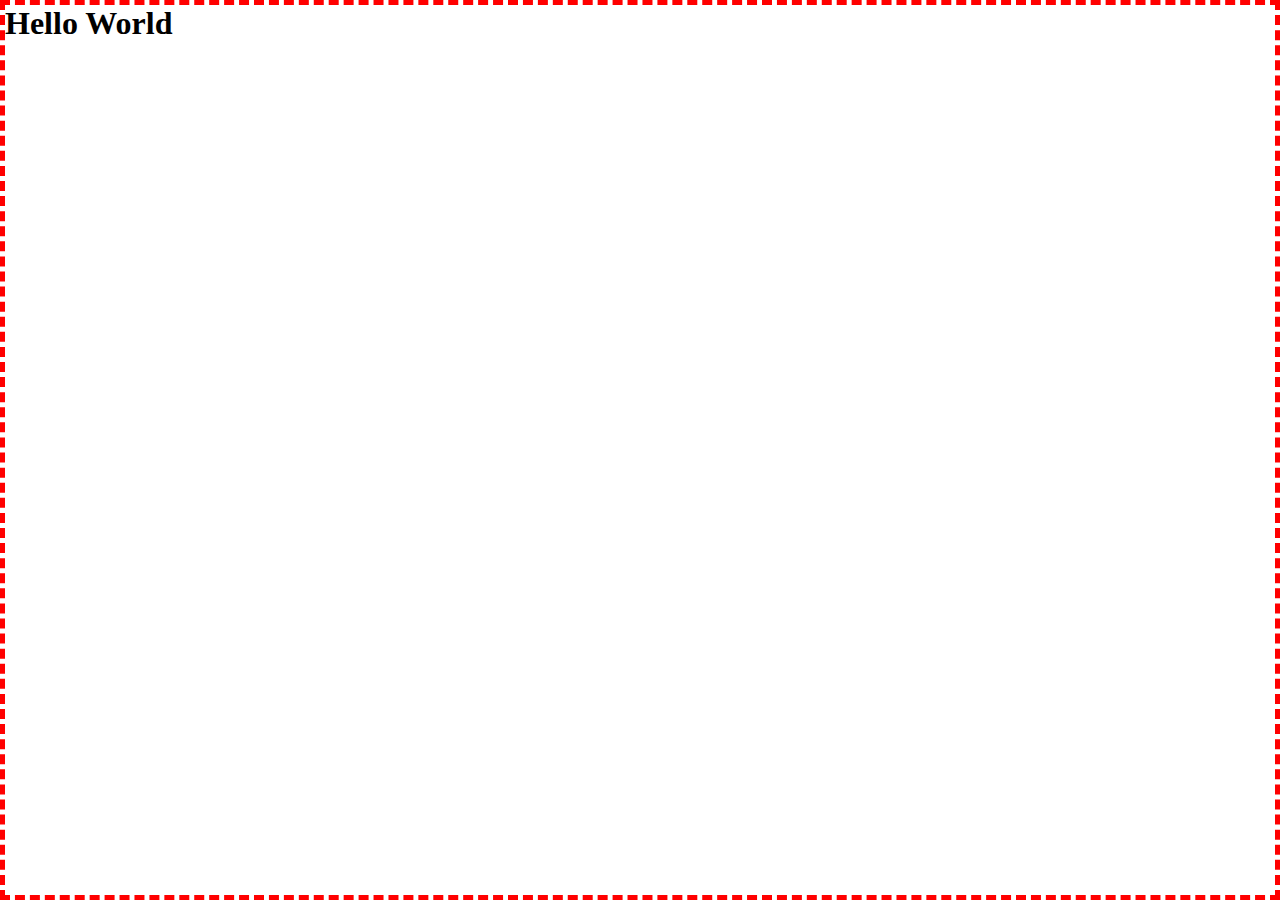
==== index.html @ d35e29b4 "viewport" ====
<!DOCTYPE html>
<html lang="en">
<head>
    <meta charset="UTF-8">
    <meta http-equiv="X-UA-Compatible" content="IE=edge">
    <meta name="viewport" content="width=device-width, initial-scale=1.0">
    <title>Document</title>
    <link rel="stylesheet" href="./mainstyle.css">
</head>
<body>
    <h1>Hello World</h1>
</body>
</html>
---- mainstyle.css ----
* {
    margin: 0;
    padding: 0;
    box-sizing: border-box;
}
html {
    font-size: 16px;
    color: #000;
}
body {
    width: 100%;
    min-height: 100vh;
    border: 5px dashed red;
}
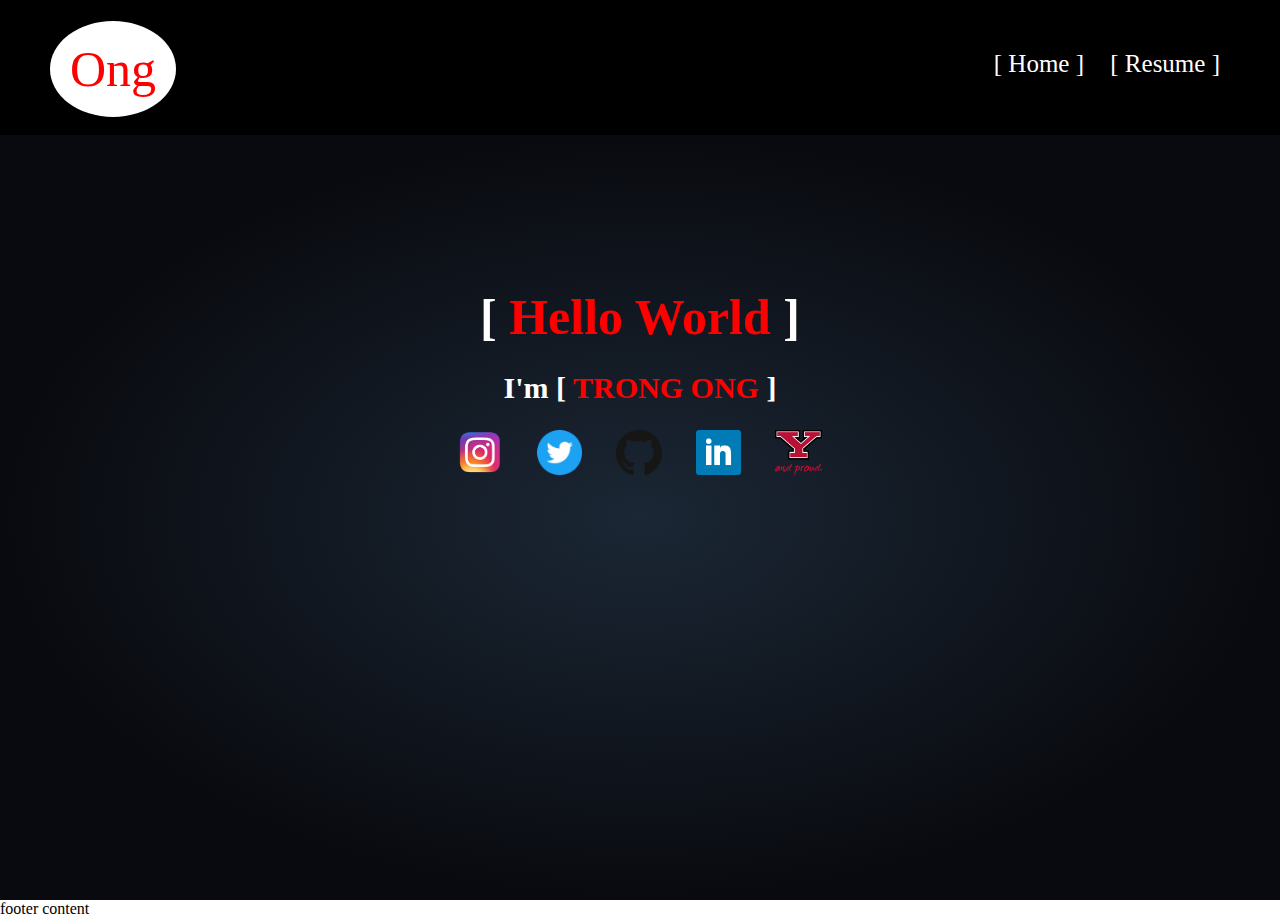
==== commit d20382f5: "update on front page" ====
--- a/index.html
+++ b/index.html
@@ -6,8 +6,34 @@
     <meta name="viewport" content="width=device-width, initial-scale=1.0">
     <title>Document</title>
     <link rel="stylesheet" href="./mainstyle.css">
+    <link rel="stylesheet" href="./navbar.css">
 </head>
 <body>
-    <h1>Hello World</h1>
+    <header>
+        <nav>
+            <a href="index.html"><p class="logoName"><span>Ong</span></p></a>
+            <ul class="navigation">
+                <li><a href="../index.html">[ Home ]</a></li>
+                <li><a href="#">[ Resume ]</a></li>
+            </ul>
+        </nav>
+    </header>
+    <div class="content">
+        <div class="inner">
+            <h1>[ <span>Hello World</span> ]</h1>
+            <h2>I'm [ <span>TRONG ONG</span> ]</h2>
+            <ul class="links">
+                <li><a href="https://www.instagram.com/trong_ong/" target="_blank" rel="noopener noreferrer"><img class="instagram" src="./logo/instagram.png" alt="logo"></a></li>
+                <li><a href="https://twitter.com/TrongOng" target="_blank" rel="noopener noreferrer"><img class="twitter" src="./logo/twitter.png" alt="logo"></a></li>
+                <li><a href="https://github.com/TrongOng" target="_blank" rel="noopener noreferrer"><img class="github" src="./logo/github.png" alt="logo"></a></li>
+                <li><a href="https://www.linkedin.com/in/trong-ong-862454230/" target="_blank" rel="noopener noreferrer"><img class="linkedin" src="./logo/linkedin.png" alt="logo"></a></li>
+                <li><a href="https://ysu.edu/" target="_blank" rel="noopener noreferrer"><img class="ysu" src="./logo/ysu.png" alt="logo"></a></li>
+            </ul>
+        </div>
+    </div>
+    <footer>
+        <p>footer content</p>
+    </footer>
+    
 </body>
 </html>--- a/mainstyle.css
+++ b/mainstyle.css
@@ -10,5 +10,74 @@
 body {
     width: 100%;
     min-height: 100vh;
-    border: 5px dashed red;
+}
+.content {
+    background: radial-gradient(closest-side, #1b2735 0%,#090a0f 100%);
+    min-height: 85vh;
+    color: white;
+}
+.tLetter {
+    background-size: contain;
+    background-repeat: no-repeat;
+    height: 45px;
+}
+.rLetter {
+    background-size: contain;
+    background-repeat: no-repeat;
+    height: 45px;
+}
+.inner {
+    text-align: center;
+    justify-content: center;
+    padding: 10%;
+}
+.inner h1 {
+    padding: 25px;
+    font-size: 50px;
+}
+.inner h2 {
+    padding-bottom: 25px;
+    font-size: 30px;
+}
+.inner h1 span {
+    color: red;
+}
+.inner h2 span {
+    color: red;
+}
+.links li {
+    display: inline-block;
+}
+.links li a {
+    text-decoration: none;
+    list-style: none;
+    padding: 15px;
+}
+.instagram {
+    background-size: contain;
+    background-repeat: no-repeat;
+    height: 45px;
+}
+.twitter {
+    background-size: contain;
+    background-repeat: no-repeat;
+    height: 45px;
+}
+.github {
+    background-size: contain;
+    background-repeat: no-repeat;
+    height: 45px;
+}
+.linkedin {
+    background-size: contain;
+    background-repeat: no-repeat;
+    height: 45px;
+}
+.ysu {
+    background-size: contain;
+    background-repeat: no-repeat;
+    height: 45px;
+}
+footer {
+    width: 100%;
 }--- a/navbar.css
+++ b/navbar.css
@@ -0,0 +1,37 @@
+header {
+    min-height: 15vh;
+    background: black;
+}
+.logoName {
+    display: inline-block;
+    margin: 40px auto 20px 50px;
+}
+.logoName span {
+    color: red;
+    padding: 20px;
+    background: white;
+    border-radius: 50%;
+    font-weight: 500;
+    font-size: 50px;
+}
+nav ul {
+    font-weight: 500;
+    font-size: 25px;
+    background: transparent;
+    float: right;
+    margin: 50px 50px 20px auto;
+}
+nav li {
+    display: inline-block;
+    transition: all 0.3s ease 0s;
+}
+nav li a {
+    text-decoration: none;
+    list-style: none;
+    color: white;
+    margin: 10px;
+}
+nav li a:hover {
+    color: red;
+    cursor: pointer;
+}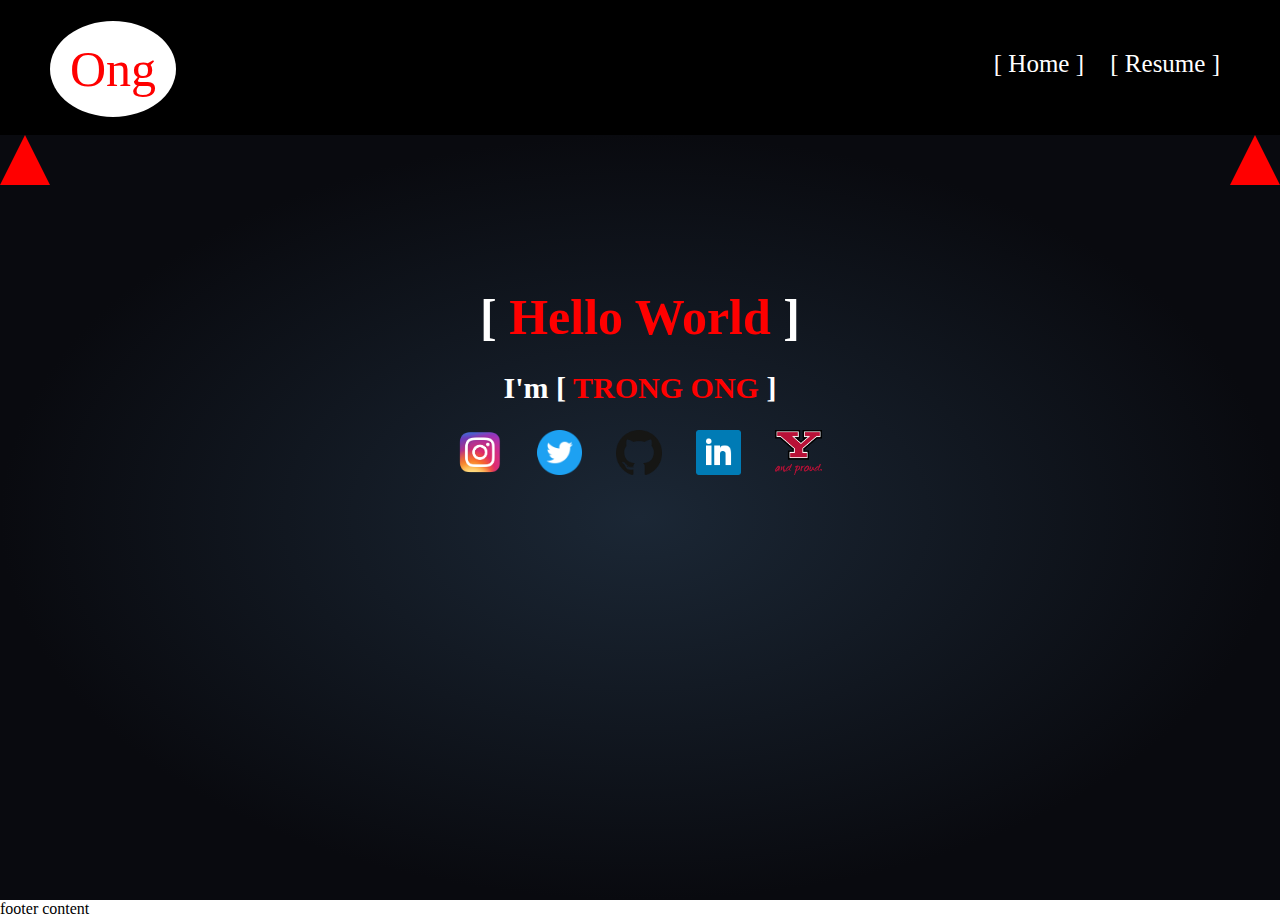
==== commit 6ec1c728: "added animation (triangles)" ====
--- a/index.html
+++ b/index.html
@@ -19,6 +19,8 @@
         </nav>
     </header>
     <div class="content">
+        <div class="triangle-left"></div>
+        <div class="triangle-right"></div>
         <div class="inner">
             <h1>[ <span>Hello World</span> ]</h1>
             <h2>I'm [ <span>TRONG ONG</span> ]</h2>
--- a/mainstyle.css
+++ b/mainstyle.css
@@ -16,20 +16,10 @@
     min-height: 85vh;
     color: white;
 }
-.tLetter {
-    background-size: contain;
-    background-repeat: no-repeat;
-    height: 45px;
-}
-.rLetter {
-    background-size: contain;
-    background-repeat: no-repeat;
-    height: 45px;
-}
 .inner {
     text-align: center;
     justify-content: center;
-    padding: 10%;
+    padding: 10% 25%;
 }
 .inner h1 {
     padding: 25px;
@@ -78,6 +68,93 @@
     background-repeat: no-repeat;
     height: 45px;
 }
+
 footer {
     width: 100%;
-}+}
+/*animation*/
+.triangle-left {
+    width: 0;
+    height: 0;
+    border-left: 25px solid transparent;
+    border-right: 25px solid transparent;
+    border-bottom: 50px solid red;
+    position: relative;
+    float: left;
+    animation-name: triangleOne;
+    animation-duration: 4s;
+    animation-timing-function: linear;
+    animation-iteration-count: infinite;
+    animation-direction: alternate;
+}
+.triangle-right {
+    width: 0;
+    height: 0;
+    border-left: 25px solid transparent;
+    border-right: 25px solid transparent;
+    border-bottom: 50px solid red;
+    position: relative;
+    float: right;
+    animation-name: triangleTwo;
+    animation-duration: 4s;
+    animation-timing-function: linear;
+    animation-iteration-count: infinite;
+    animation-direction: alternate;
+
+}
+@keyframes triangleOne {
+	0% {
+		transform: translate(0, 0) rotate(0deg);
+	}
+    25% {
+        border-left: 25px solid transparent;
+        border-right: 25px solid transparent;
+        border-bottom: 50px solid gold;
+    }
+    50% {
+        border-left: 25px solid transparent;
+        border-right: 25px solid transparent;
+        border-bottom: 50px solid lime;
+        transform: translate(300px, 300px) rotate(360deg);
+    }
+    75% {
+        border-left: 25px solid transparent;
+        border-right: 25px solid transparent;
+        border-bottom: 50px solid lime;
+    }
+	100% {
+        border-left: 25px solid transparent;
+        border-right: 25px solid transparent;
+        border-bottom: 50px solid dodgerblue;
+        transform: translate(-0px, 750px) rotate(-360deg);
+	}
+
+}
+@keyframes triangleTwo {
+	0% {
+		transform: translate(0, 0) rotate(0deg);
+	}
+    25% {
+        border-left: 25px solid transparent;
+        border-right: 25px solid transparent;
+        border-bottom: 50px solid gold;
+    }
+    50% {
+        border-left: 25px solid transparent;
+        border-right: 25px solid transparent;
+        border-bottom: 50px solid lime;
+        transform: translate(-300px, 300px) rotate(360deg);
+    }
+    75% {
+        border-left: 25px solid transparent;
+        border-right: 25px solid transparent;
+        border-bottom: 50px solid lime;
+    }
+	100% {
+        border-left: 25px solid transparent;
+        border-right: 25px solid transparent;
+        border-bottom: 50px solid dodgerblue;
+        transform: translate(-0px, 750px) rotate(-360deg);
+	}
+
+}
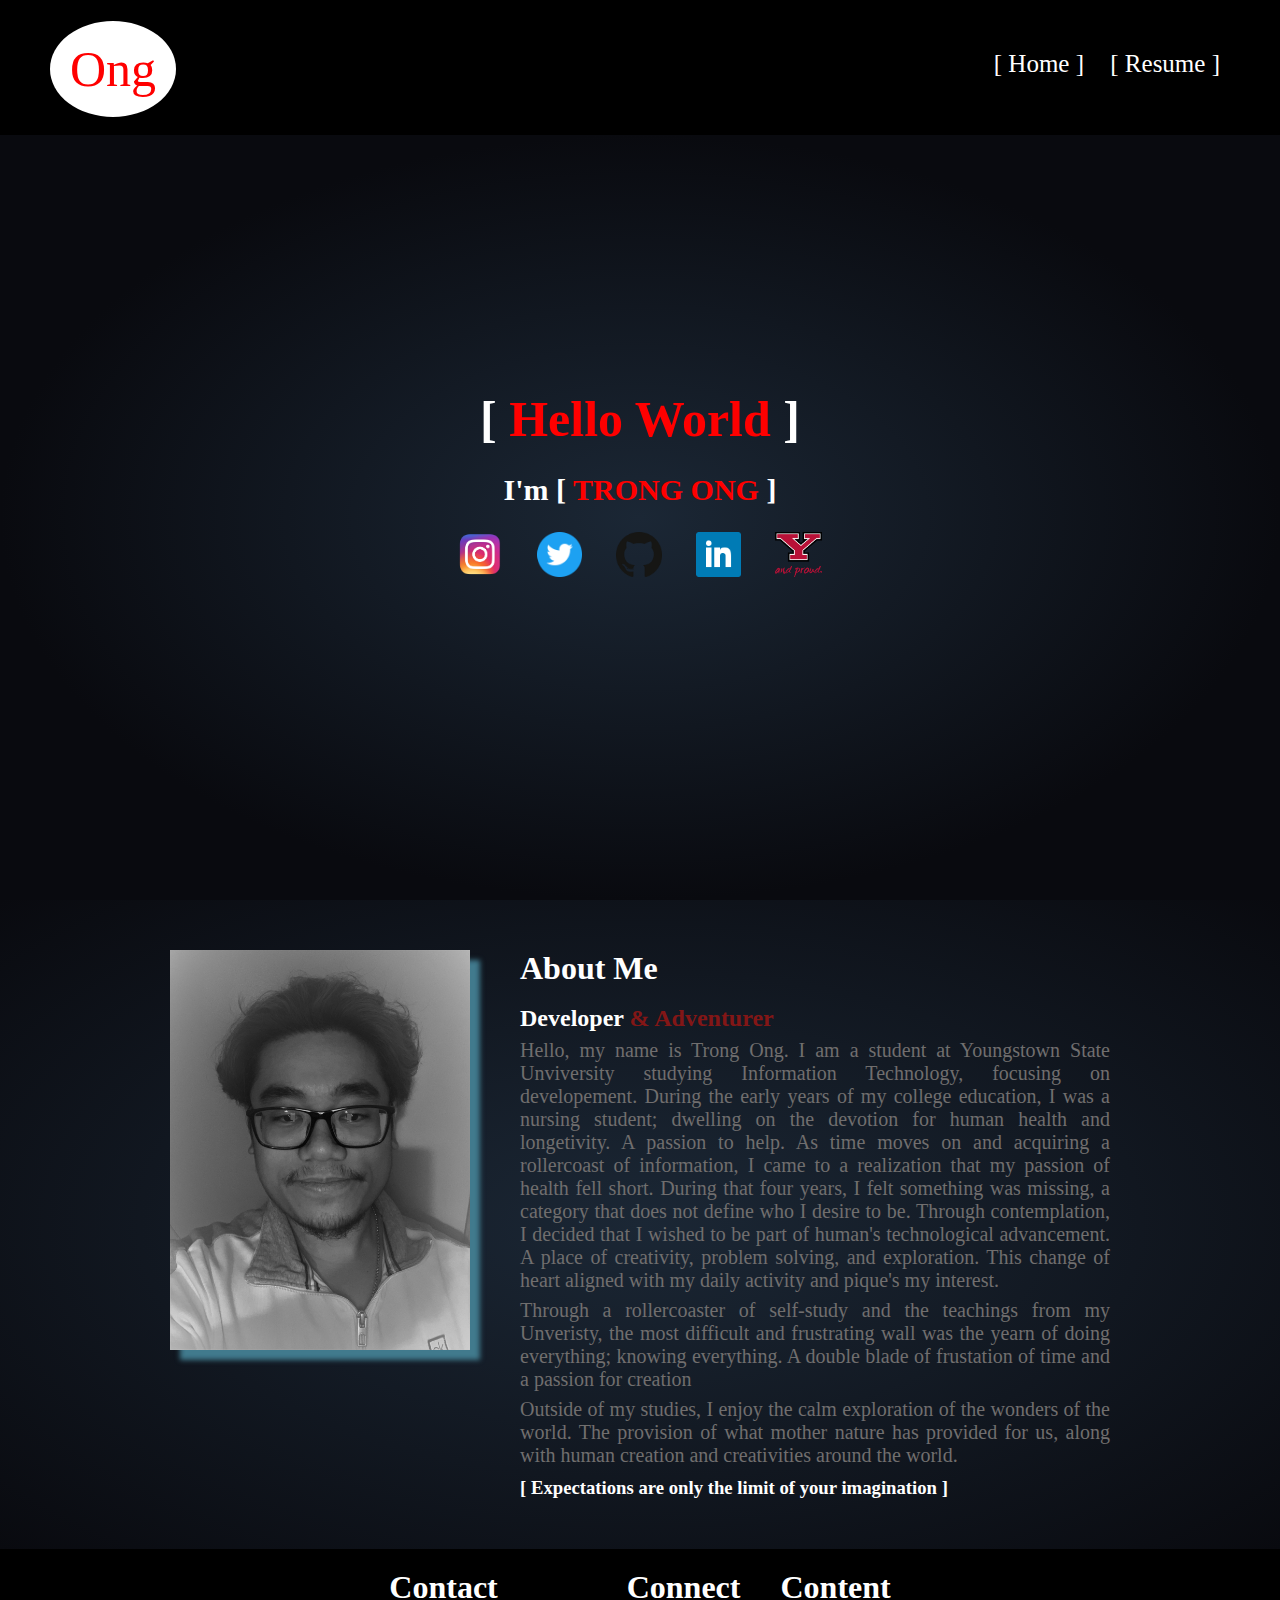
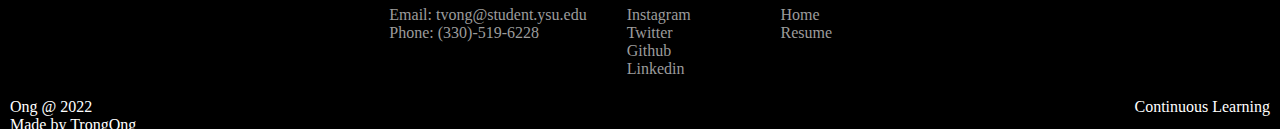
==== commit 5029c04e: "fix" ====
--- a/index.html
+++ b/index.html
@@ -13,14 +13,14 @@
         <nav>
             <a href="index.html"><p class="logoName"><span>Ong</span></p></a>
             <ul class="navigation">
-                <li><a href="../index.html">[ Home ]</a></li>
+                <li><a href="index.html">[ Home ]</a></li>
                 <li><a href="#">[ Resume ]</a></li>
             </ul>
         </nav>
     </header>
     <div class="content">
-        <div class="triangle-left"></div>
-        <div class="triangle-right"></div>
+        <div class="triangle-top-left"></div>
+        <div class="triangle-top-right"></div>
         <div class="inner">
             <h1>[ <span>Hello World</span> ]</h1>
             <h2>I'm [ <span>TRONG ONG</span> ]</h2>
@@ -32,9 +32,58 @@
                 <li><a href="https://ysu.edu/" target="_blank" rel="noopener noreferrer"><img class="ysu" src="./logo/ysu.png" alt="logo"></a></li>
             </ul>
         </div>
+        <div class="triangle-bottom-left"></div>
     </div>
+    <section class="bio">
+        <div class="bioContent">
+            <img class="picture" src="./pictureme1.jpg" alt="img">
+            <div class="text">
+                <h1>About Me</h1>
+                <br>
+                <h2>Developer<span> & Adventurer</span></h2>
+                <p>Hello, my name is Trong Ong. I am a student at Youngstown State Unviversity studying Information Technology, focusing
+                    on developement. During the early years of my college education, I was a nursing student; dwelling on the devotion
+                    for human health and longetivity. A passion to help. As time moves on and acquiring a rollercoast of information, I came to a realization
+                    that my passion of health fell short. During that four years, I felt something was missing, a category that does not
+                    define who I desire to be. Through contemplation, I decided that I wished to be part of human's technological advancement. A place of creativity, problem solving,
+                    and exploration. This change of heart aligned with my daily activity and pique's my interest.
+                </p>
+                <p>Through a rollercoaster of self-study and the teachings from my Unveristy, the most difficult and frustrating wall was the yearn of
+                    doing everything; knowing everything. A double blade of frustation of time and a passion for creation</p> 
+                <p>Outside of my studies, I enjoy the calm exploration of the wonders of the world. The provision of what mother nature has
+                    provided for us, along with human creation and creativities around the world. 
+                </p>
+                <h3>[ Expectations are only the limit of your imagination ]</h3>
+             </div>
+        </div>
+    </section>
     <footer>
-        <p>footer content</p>
+        <section class="hub">
+            <div>
+                <h1>Contact</h1>
+                <p>Email: tvong@student.ysu.edu</p>
+                <p>Phone: (330)-519-6228</p>
+            </div>
+            <div>
+                <h1>Connect</h1>
+                <a href="https://www.instagram.com/trong_ong/"><p>Instagram</p></a>
+                <a href="https://twitter.com/TrongOng"><p>Twitter</p></a>
+                <a href="https://github.com/TrongOng"><p>Github</p></a>
+                <a href="https://www.linkedin.com/in/trong-ong-862454230/"><p>Linkedin</p></a>
+            </div>
+            <div>
+                <h1>Content</h1>
+                <a href="index.html"><p>Home</p></a>
+                <a href="#"><p>Resume</p></a>
+            </div>
+        </section>
+        <div class="footer-left">
+            <p>Ong @ 2022</p>
+            <p>Made by <span>TrongOng</span></p>
+        </div>
+        <div class="footer-right">
+            <p>Continuous Learning</p>
+        </div>
     </footer>
     
 </body>
--- a/mainstyle.css
+++ b/mainstyle.css
@@ -19,7 +19,7 @@
 .inner {
     text-align: center;
     justify-content: center;
-    padding: 10% 25%;
+    padding: 18% 25%;
 }
 .inner h1 {
     padding: 25px;
@@ -68,12 +68,8 @@
     background-repeat: no-repeat;
     height: 45px;
 }
-
-footer {
-    width: 100%;
-}
-/*animation*/
-.triangle-left {
+/*
+.triangle-top-left {
     width: 0;
     height: 0;
     border-left: 25px solid transparent;
@@ -81,13 +77,9 @@
     border-bottom: 50px solid red;
     position: relative;
     float: left;
-    animation-name: triangleOne;
-    animation-duration: 4s;
-    animation-timing-function: linear;
-    animation-iteration-count: infinite;
-    animation-direction: alternate;
-}
-.triangle-right {
+    animation: triangleOne 8s infinite linear alternate;
+}
+.triangle-top-right {
     width: 0;
     height: 0;
     border-left: 25px solid transparent;
@@ -95,66 +87,140 @@
     border-bottom: 50px solid red;
     position: relative;
     float: right;
-    animation-name: triangleTwo;
-    animation-duration: 4s;
-    animation-timing-function: linear;
-    animation-iteration-count: infinite;
-    animation-direction: alternate;
+    animation: triangleTwo 8s infinite linear alternate;
 
 }
+*/
+.bio {
+    min-height: 45vh;
+    background: radial-gradient(#1b2735, #090a0f);
+    display: flex;
+
+}
+.bioContent {
+    display: flex;
+    text-align: center;
+    justify-content: center;
+    margin: 50px;
+}
+.picture {
+    background-size: contain;
+    background-repeat: no-repeat;
+    height: 400px;
+    box-shadow: 10px 10px 5px rgb(65, 122, 141);
+}
+.text {
+    width: 50%;
+    text-align: justify;
+    color: white;
+    margin: 0px 0px 0px 50px;
+}
+.text span {
+    color: rgb(131, 22, 22);
+}
+.text p {
+    color:rgb(112, 110, 110);
+    padding-top: 7px;
+    font-size: 20px;
+}
+.text h3 {
+    padding-top: 10px;
+}
+footer {
+    min-height: 20vh;
+    background: black;
+    color: white;
+}
+.hub {
+    display: flex;
+    justify-content: center;
+}
+.hub div {
+    padding: 20px;
+}
+.hub div a {
+    text-decoration: none;
+    color: rgb(156, 156, 156);
+}
+.hub div p {
+    color: rgb(156, 156, 156);
+}
+.footer-left {
+    float: left;
+    padding-left: 10px;
+}
+.footer-right {
+    float: right;
+    padding-right: 10px;
+}
+/*
 @keyframes triangleOne {
 	0% {
 		transform: translate(0, 0) rotate(0deg);
+        border-left: 0px solid transparent;
+        border-right: 0px solid transparent;
+        border-bottom: 0px solid gold;
 	}
     25% {
-        border-left: 25px solid transparent;
-        border-right: 25px solid transparent;
-        border-bottom: 50px solid gold;
+        border-left: 12.5px solid transparent;
+        border-right: 12.5px solid transparent;
+        border-bottom: 25px solid gold;
+        transform: translate(700px, 300px) rotate(360deg);
+        height: 100%;
     }
     50% {
         border-left: 25px solid transparent;
         border-right: 25px solid transparent;
         border-bottom: 50px solid lime;
-        transform: translate(300px, 300px) rotate(360deg);
+        transform: translate(1000px, 0px) rotate(720deg);
+        height: 100%;
     }
     75% {
         border-left: 25px solid transparent;
         border-right: 25px solid transparent;
         border-bottom: 50px solid lime;
+        transform: translate(1200px, 300px) rotate(1080deg);
+        height: 100%;
     }
 	100% {
         border-left: 25px solid transparent;
         border-right: 25px solid transparent;
         border-bottom: 50px solid dodgerblue;
-        transform: translate(-0px, 750px) rotate(-360deg);
+        transform: translate(1850px, 0px) rotate(1400deg);
+        height: 100%;
 	}
 
 }
 @keyframes triangleTwo {
 	0% {
 		transform: translate(0, 0) rotate(0deg);
+        border-left: 0px solid transparent;
+        border-right: 0px solid transparent;
+        border-bottom: 0px solid gold;
 	}
     25% {
-        border-left: 25px solid transparent;
-        border-right: 25px solid transparent;
-        border-bottom: 50px solid gold;
+        border-left: 12.5px solid transparent;
+        border-right: 12.5px solid transparent;
+        border-bottom: 25px solid gold;
+        transform: translate(-400px, 840px) rotate(360deg);
     }
     50% {
         border-left: 25px solid transparent;
         border-right: 25px solid transparent;
         border-bottom: 50px solid lime;
-        transform: translate(-300px, 300px) rotate(360deg);
+        transform: translate(-700px, 600px) rotate(720deg);
     }
     75% {
         border-left: 25px solid transparent;
         border-right: 25px solid transparent;
         border-bottom: 50px solid lime;
+        transform: translate(-1000px, 850px) rotate(1080deg);
     }
 	100% {
         border-left: 25px solid transparent;
         border-right: 25px solid transparent;
         border-bottom: 50px solid dodgerblue;
-        transform: translate(-0px, 750px) rotate(-360deg);
-	}
-
-}
+        transform: translate(-1850px, 0px) rotate(1400deg);
+	}
+}
+*/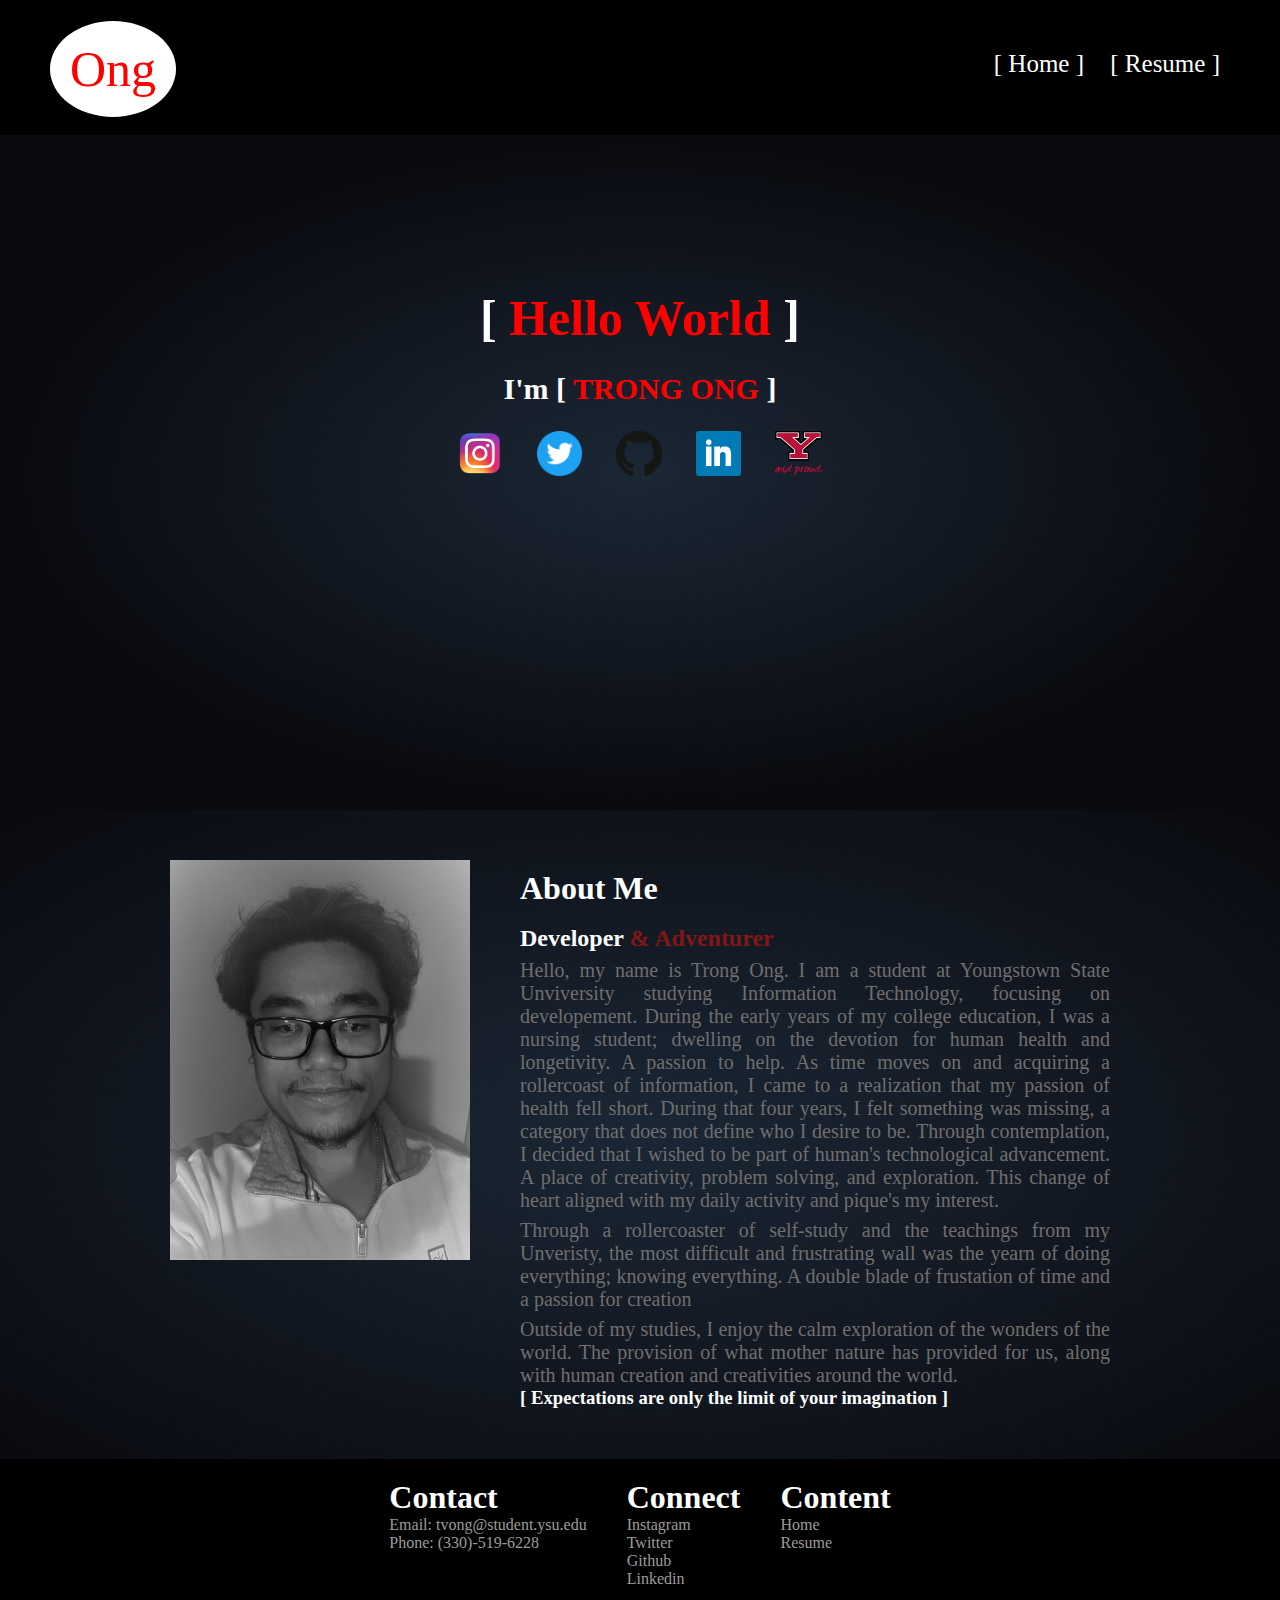
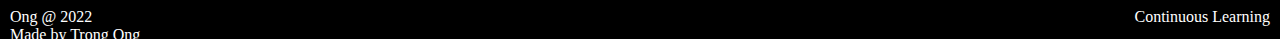
==== commit 356d63a4: "optimize other platforms" ====
--- a/index.html
+++ b/index.html
@@ -6,7 +6,9 @@
     <meta name="viewport" content="width=device-width, initial-scale=1.0">
     <title>Document</title>
     <link rel="stylesheet" href="./mainstyle.css">
+    <link rel="stylesheet" href="./mobilestyle.css">
     <link rel="stylesheet" href="./navbar.css">
+    <link rel="stylesheet" href="./mobilenavbar.css">
 </head>
 <body>
     <header>
@@ -19,11 +21,9 @@
         </nav>
     </header>
     <div class="content">
-        <div class="triangle-top-left"></div>
-        <div class="triangle-top-right"></div>
         <div class="inner">
-            <h1>[ <span>Hello World</span> ]</h1>
-            <h2>I'm [ <span>TRONG ONG</span> ]</h2>
+            <h1>[ <span class="textColor">Hello World</span> ]</h1>
+            <h2>I'm [ <span class="textColor">TRONG ONG</span> ]</h2>
             <ul class="links">
                 <li><a href="https://www.instagram.com/trong_ong/" target="_blank" rel="noopener noreferrer"><img class="instagram" src="./logo/instagram.png" alt="logo"></a></li>
                 <li><a href="https://twitter.com/TrongOng" target="_blank" rel="noopener noreferrer"><img class="twitter" src="./logo/twitter.png" alt="logo"></a></li>
@@ -32,7 +32,6 @@
                 <li><a href="https://ysu.edu/" target="_blank" rel="noopener noreferrer"><img class="ysu" src="./logo/ysu.png" alt="logo"></a></li>
             </ul>
         </div>
-        <div class="triangle-bottom-left"></div>
     </div>
     <section class="bio">
         <div class="bioContent">
@@ -79,7 +78,7 @@
         </section>
         <div class="footer-left">
             <p>Ong @ 2022</p>
-            <p>Made by <span>TrongOng</span></p>
+            <p>Made by <span>Trong Ong</span></p>
         </div>
         <div class="footer-right">
             <p>Continuous Learning</p>
--- a/mainstyle.css
+++ b/mainstyle.css
@@ -13,27 +13,29 @@
 }
 .content {
     background: radial-gradient(closest-side, #1b2735 0%,#090a0f 100%);
-    min-height: 85vh;
+    min-height: 75vh;
     color: white;
+    padding-top: 12%;
 }
 .inner {
     text-align: center;
     justify-content: center;
-    padding: 18% 25%;
 }
 .inner h1 {
-    padding: 25px;
+    padding-bottom: 25px;
     font-size: 50px;
 }
 .inner h2 {
     padding-bottom: 25px;
     font-size: 30px;
 }
-.inner h1 span {
+.inner h1 .textColor {
     color: red;
-}
-.inner h2 span {
+    animation: textColor 8s infinite alternate;
+}
+.inner h2 .textColor {
     color: red;
+    animation: textColor 8s infinite alternate;
 }
 .links li {
     display: inline-block;
@@ -68,6 +70,105 @@
     background-repeat: no-repeat;
     height: 45px;
 }
+.bio {
+    min-height: 50vh;
+    background: radial-gradient(#1b2735, #090a0f);
+    display: flex;
+}
+.bioContent {
+    display: flex;
+    text-align: center;
+    justify-content: center;
+    margin: 50px;
+}
+.picture {
+    background-size: contain;
+    background-repeat: no-repeat;
+    height: 400px;
+    animation: pictureColor 8s infinite alternate;
+}
+.text {
+    width: 50%;
+    text-align: justify;
+    color: white;
+    margin-left: 50px;
+}
+.text span {
+    color: rgb(131, 22, 22);
+}
+.text p {
+    color:rgb(112, 110, 110);
+    padding-top: 7px;
+    font-size: 20px;
+}
+.text h1 {
+    padding-top: 10px;
+}
+footer {
+    min-height: 20vh;
+    background: black;
+    color: white;
+}
+.hub {
+    display: flex;
+    justify-content: center;
+}
+.hub div {
+    padding: 20px;
+}
+.hub div a {
+    text-decoration: none;
+    color: rgb(156, 156, 156);
+}
+.hub div p {
+    color: rgb(156, 156, 156);
+}
+.footer-left {
+    float: left;
+    padding-left: 10px;
+}
+.footer-right {
+    float: right;
+    padding-right: 10px;
+}
+@keyframes pictureColor {
+    0% {
+        box-shadow: 10px 10px 5px dodgerblue;
+    }
+    25% {
+        box-shadow: 10px 10px 5px lime;
+    }
+    50% {
+        box-shadow: 10px 10px 5px gold;
+    }
+    75% {
+        box-shadow: 10px 10px 5px red;
+    }
+}
+@keyframes textColor {
+    0% {
+        color: red;
+    }
+    25% {
+        color: gold;
+    }
+    50% {
+        color: lime;
+    }
+    75% {
+        color: dodgerblue;
+    }
+}
+
+
+
+
+
+
+
+
+
+
 /*
 .triangle-top-left {
     width: 0;
@@ -91,68 +192,9 @@
 
 }
 */
-.bio {
-    min-height: 45vh;
-    background: radial-gradient(#1b2735, #090a0f);
-    display: flex;
-
-}
-.bioContent {
-    display: flex;
-    text-align: center;
-    justify-content: center;
-    margin: 50px;
-}
-.picture {
-    background-size: contain;
-    background-repeat: no-repeat;
-    height: 400px;
-    box-shadow: 10px 10px 5px rgb(65, 122, 141);
-}
-.text {
-    width: 50%;
-    text-align: justify;
-    color: white;
-    margin: 0px 0px 0px 50px;
-}
-.text span {
-    color: rgb(131, 22, 22);
-}
-.text p {
-    color:rgb(112, 110, 110);
-    padding-top: 7px;
-    font-size: 20px;
-}
-.text h3 {
-    padding-top: 10px;
-}
-footer {
-    min-height: 20vh;
-    background: black;
-    color: white;
-}
-.hub {
-    display: flex;
-    justify-content: center;
-}
-.hub div {
-    padding: 20px;
-}
-.hub div a {
-    text-decoration: none;
-    color: rgb(156, 156, 156);
-}
-.hub div p {
-    color: rgb(156, 156, 156);
-}
-.footer-left {
-    float: left;
-    padding-left: 10px;
-}
-.footer-right {
-    float: right;
-    padding-right: 10px;
-}
+
+
+
 /*
 @keyframes triangleOne {
 	0% {
--- a/mobilestyle.css
+++ b/mobilestyle.css
@@ -0,0 +1,965 @@
+@media all and (width: 836px) {
+    .content {
+        padding-top: 27%;
+    }
+    footer {
+        min-height: 25vh;
+        min-width: 100%;
+        font-size: 15px;
+    }
+    .hub {
+        display: flex;
+        justify-content: center;
+        padding-bottom: 20px;
+        padding-top: 20px;
+    }
+    .hub div {
+        padding: 10px;
+    }
+    .footer-left {
+        float: left;
+        padding-left: 10px;
+    }
+    .footer-right {
+        float: right;
+        padding-right: 10px;
+    }
+}
+@media all and (width: 375px) {
+    .content {
+        padding-top: 40%;
+    }
+    .inner h1 {
+        padding-bottom: 25px;
+        font-size: 30px;
+    }
+    .inner h2 {
+        padding-bottom: 25px;
+        font-size: 25px;
+    }
+    .links li a {
+        padding: 15px;
+    }
+    .instagram {
+        height: 30px;
+    }
+    .twitter {
+        height: 30px;
+    }
+    .github {
+        height: 30px;
+    }
+    .linkedin {
+        height: 30px;
+    }
+    .ysu {
+        height: 30px;
+    }
+/*Bio*/
+    .bio {
+        display: flex;
+    }
+    .bioContent {
+        display: flex;
+        flex-direction: column;
+        margin: 20px;
+    }
+    .picture {
+        height: 300px;
+        width: 250px;
+        margin-left: 40px;
+    }
+    .text {
+        width: 90%;
+        text-align: left;
+        justify-content: left;
+        margin-left: 20px;
+    }
+    .text p {
+        color:rgb(112, 110, 110);
+        padding-top: 7px;
+        font-size: 20px;
+    }
+    .text h1 {
+        padding-top: 30px;
+    }
+/*footer*/
+    footer {
+        min-height: 30vh;
+        min-width: 100%;
+        font-size: 15px;
+    }
+    .hub {
+        display: flex;
+        justify-content: center;
+        padding-bottom: 20px;
+        padding-top: 20px;
+    }
+    .hub div {
+        padding: 10px;
+    }
+    .footer-left {
+        float: left;
+        padding-left: 10px;
+    }
+    .footer-right {
+        float: right;
+        padding-right: 10px;
+    }
+}
+@media all and (width: 414px) {
+    .content {
+        padding-top: 55%;
+    }
+    .inner h1 {
+        padding-bottom: 25px;
+        font-size: 30px;
+    }
+    .inner h2 {
+        padding-bottom: 25px;
+        font-size: 25px;
+    }
+    .links li a {
+        padding: 15px;
+    }
+    .instagram {
+        height: 30px;
+    }
+    .twitter {
+        height: 30px;
+    }
+    .github {
+        height: 30px;
+    }
+    .linkedin {
+        height: 30px;
+    }
+    .ysu {
+        height: 30px;
+    }
+/*Bio*/
+    .bio {
+        display: flex;
+    }
+    .bioContent {
+        display: flex;
+        flex-direction: column;
+        margin: 20px;
+    }
+    .picture {
+        height: 300px;
+        width: 250px;
+        margin-left: 40px;
+    }
+    .text {
+        width: 90%;
+        text-align: left;
+        justify-content: left;
+        margin-left: 20px;
+    }
+    .text p {
+        color:rgb(112, 110, 110);
+        padding-top: 7px;
+        font-size: 20px;
+    }
+    .text h1 {
+        padding-top: 30px;
+    }
+/*footer*/
+    footer {
+        min-height: 25vh;
+        min-width: 100%;
+        font-size: 15px;
+    }
+    .hub {
+        display: flex;
+        justify-content: center;
+        padding-bottom: 20px;
+        padding-top: 20px;
+    }
+    .hub div {
+        padding: 10px;
+    }
+    .footer-left {
+        float: left;
+        padding-left: 10px;
+    }
+    .footer-right {
+        float: right;
+        padding-right: 10px;
+    }
+}
+
+@media all and (width: 390px) {
+    .content {
+        padding-top: 55%;
+    }
+    .inner h1 {
+        padding-bottom: 25px;
+        font-size: 30px;
+    }
+    .inner h2 {
+        padding-bottom: 25px;
+        font-size: 25px;
+    }
+    .links li a {
+        padding: 15px;
+    }
+    .instagram {
+        height: 30px;
+    }
+    .twitter {
+        height: 30px;
+    }
+    .github {
+        height: 30px;
+    }
+    .linkedin {
+        height: 30px;
+    }
+    .ysu {
+        height: 30px;
+    }
+/*Bio*/
+    .bio {
+        display: flex;
+    }
+    .bioContent {
+        display: flex;
+        flex-direction: column;
+        margin: 20px;
+    }
+    .picture {
+        height: 300px;
+        width: 250px;
+        margin-left: 40px;
+    }
+    .text {
+        width: 90%;
+        text-align: left;
+        justify-content: left;
+        margin-left: 20px;
+    }
+    .text p {
+        color:rgb(112, 110, 110);
+        padding-top: 7px;
+        font-size: 20px;
+    }
+    .text h1 {
+        padding-top: 30px;
+    }
+/*footer*/
+    footer {
+        min-height: 25vh;
+        min-width: 100%;
+        font-size: 15px;
+    }
+    .hub {
+        display: flex;
+        justify-content: center;
+        padding-bottom: 20px;
+        padding-top: 20px;
+    }
+    .hub div {
+        padding: 10px;
+    }
+    .footer-left {
+        float: left;
+        padding-left: 10px;
+    }
+    .footer-right {
+        float: right;
+        padding-right: 10px;
+    }
+}
+@media all and (width: 393px) {
+    .content {
+        padding-top: 55%;
+    }
+    .inner h1 {
+        padding-bottom: 25px;
+        font-size: 30px;
+    }
+    .inner h2 {
+        padding-bottom: 25px;
+        font-size: 25px;
+    }
+    .links li a {
+        padding: 15px;
+    }
+    .instagram {
+        height: 30px;
+    }
+    .twitter {
+        height: 30px;
+    }
+    .github {
+        height: 30px;
+    }
+    .linkedin {
+        height: 30px;
+    }
+    .ysu {
+        height: 30px;
+    }
+/*Bio*/
+    .bio {
+        display: flex;
+    }
+    .bioContent {
+        display: flex;
+        flex-direction: column;
+        margin: 20px;
+    }
+    .picture {
+        height: 300px;
+        width: 250px;
+        margin-left: 40px;
+    }
+    .text {
+        width: 90%;
+        text-align: left;
+        justify-content: left;
+        margin-left: 20px;
+    }
+    .text p {
+        color:rgb(112, 110, 110);
+        padding-top: 7px;
+        font-size: 20px;
+    }
+    .text h1 {
+        padding-top: 30px;
+    }
+/*footer*/
+    footer {
+        min-height: 25vh;
+        min-width: 100%;
+        font-size: 15px;
+    }
+    .hub {
+        display: flex;
+        justify-content: center;
+        padding-bottom: 20px;
+        padding-top: 20px;
+    }
+    .hub div {
+        padding: 10px;
+    }
+    .footer-left {
+        float: left;
+        padding-left: 10px;
+    }
+    .footer-right {
+        float: right;
+        padding-right: 10px;
+    }
+}
+@media all and (width: 360px) {
+    .content {
+        padding-top: 45%;
+    }
+    .inner h1 {
+        padding-bottom: 25px;
+        font-size: 30px;
+    }
+    .inner h2 {
+        padding-bottom: 25px;
+        font-size: 25px;
+    }
+    .links li a {
+        padding: 15px;
+    }
+    .instagram {
+        height: 30px;
+    }
+    .twitter {
+        height: 30px;
+    }
+    .github {
+        height: 30px;
+    }
+    .linkedin {
+        height: 30px;
+    }
+    .ysu {
+        height: 30px;
+    }
+/*Bio*/
+    .bio {
+        display: flex;
+    }
+    .bioContent {
+        display: flex;
+        flex-direction: column;
+        margin: 20px;
+    }
+    .picture {
+        height: 300px;
+        width: 250px;
+        margin-left: 40px;
+    }
+    .text {
+        width: 90%;
+        text-align: left;
+        justify-content: left;
+        margin-left: 20px;
+    }
+    .text p {
+        color:rgb(112, 110, 110);
+        padding-top: 7px;
+        font-size: 20px;
+    }
+    .text h1 {
+        padding-top: 30px;
+    }
+/*footer*/
+    footer {
+        min-height: 30vh;
+        min-width: 100%;
+        font-size: 15px;
+    }
+    .hub {
+        display: flex;
+        justify-content: center;
+        padding-bottom: 20px;
+        padding-top: 20px;
+    }
+    .hub div {
+        padding: 10px;
+    }
+    .footer-left {
+        float: left;
+        padding-left: 10px;
+    }
+    .footer-right {
+        float: right;
+        padding-right: 10px;
+    }
+}
+@media all and (width: 412px) {
+    .content {
+        padding-top: 60%;
+    }
+    .inner h1 {
+        padding-bottom: 25px;
+        font-size: 30px;
+    }
+    .inner h2 {
+        padding-bottom: 25px;
+        font-size: 25px;
+    }
+    .links li a {
+        padding: 15px;
+    }
+    .instagram {
+        height: 30px;
+    }
+    .twitter {
+        height: 30px;
+    }
+    .github {
+        height: 30px;
+    }
+    .linkedin {
+        height: 30px;
+    }
+    .ysu {
+        height: 30px;
+    }
+/*Bio*/
+    .bio {
+        display: flex;
+    }
+    .bioContent {
+        display: flex;
+        flex-direction: column;
+        margin: 20px;
+    }
+    .picture {
+        height: 300px;
+        width: 250px;
+        margin-left: 60px;
+    }
+    .text {
+        width: 90%;
+        text-align: left;
+        justify-content: left;
+        margin-left: 20px;
+    }
+    .text p {
+        color:rgb(112, 110, 110);
+        padding-top: 7px;
+        font-size: 20px;
+    }
+    .text h1 {
+        padding-top: 30px;
+    }
+/*footer*/
+    footer {
+        min-height: 25vh;
+        min-width: 100%;
+        font-size: 15px;
+    }
+    .hub {
+        display: flex;
+        justify-content: center;
+        padding-bottom: 20px;
+        padding-top: 20px;
+    }
+    .hub div {
+        padding: 10px;
+    }
+    .footer-left {
+        float: left;
+        padding-left: 10px;
+    }
+    .footer-right {
+        float: right;
+        padding-right: 10px;
+    }
+}
+@media all and (width: 820px) {
+    .content {
+        padding-top: 40%;
+    }
+    .inner h1 {
+        padding-bottom: 25px;
+        font-size: 50px;
+    }
+    .inner h2 {
+        padding-bottom: 25px;
+        font-size: 40px;
+    }
+    .links li a {
+        padding: 20px;
+    }
+    .instagram {
+        height: 45px;
+    }
+    .twitter {
+        height: 45px;
+    }
+    .github {
+        height: 45px;
+    }
+    .linkedin {
+        height: 45px;
+    }
+    .ysu {
+        height: 45px;
+    }
+/*Bio*/
+    .bio {
+        display: flex;
+    }
+    .bioContent {
+        display: flex;
+        flex-direction: column;
+        margin: 20px;
+    }
+    .picture {
+        height: 400px;
+        width: 300px;
+        margin-left: 220px;
+    }
+    .text {
+        width: 90%;
+        text-align: left;
+        justify-content: left;
+        margin-left: 20px;
+    }
+    .text p {
+        color:rgb(112, 110, 110);
+        padding-top: 7px;
+        font-size: 20px;
+    }
+    .text h1 {
+        padding-top: 30px;
+    }
+/*footer*/
+    footer {
+        min-height: 18vh;
+        min-width: 100%;
+        font-size: 15px;
+    }
+    .hub {
+        display: flex;
+        justify-content: center;
+        padding-bottom: 20px;
+        padding-top: 20px;
+    }
+    .hub div {
+        padding: 10px;
+    }
+    .footer-left {
+        float: left;
+        padding-left: 10px;
+    }
+    .footer-right {
+        float: right;
+        padding-right: 10px;
+    }
+}
+@media all and (width: 768px) {
+    .content {
+        padding-top: 35%;
+    }
+    .inner h1 {
+        padding-bottom: 25px;
+        font-size: 50px;
+    }
+    .inner h2 {
+        padding-bottom: 25px;
+        font-size: 40px;
+    }
+    .links li a {
+        padding: 20px;
+    }
+    .instagram {
+        height: 45px;
+    }
+    .twitter {
+        height: 45px;
+    }
+    .github {
+        height: 45px;
+    }
+    .linkedin {
+        height: 45px;
+    }
+    .ysu {
+        height: 45px;
+    }
+/*Bio*/
+    .bio {
+        display: flex;
+    }
+    .bioContent {
+        display: flex;
+        flex-direction: column;
+        margin: 20px;
+    }
+    .picture {
+        height: 400px;
+        width: 300px;
+        margin-left: 200px;
+    }
+    .text {
+        width: 90%;
+        text-align: left;
+        justify-content: left;
+        margin-left: 20px;
+    }
+    .text p {
+        color:rgb(112, 110, 110);
+        padding-top: 7px;
+        font-size: 20px;
+    }
+    .text h1 {
+        padding-top: 30px;
+    }
+/*footer*/
+    footer {
+        min-height: 20vh;
+        min-width: 100%;
+        font-size: 15px;
+    }
+    .hub {
+        display: flex;
+        justify-content: center;
+        padding-bottom: 20px;
+        padding-top: 20px;
+    }
+    .hub div {
+        padding: 10px;
+    }
+    .footer-left {
+        float: left;
+        padding-left: 10px;
+    }
+    .footer-right {
+        float: right;
+        padding-right: 10px;
+    }
+}
+@media all and (width: 912px) {
+    .content {
+        padding-top: 40%;
+    }
+    .inner h1 {
+        padding-bottom: 25px;
+        font-size: 60px;
+    }
+    .inner h2 {
+        padding-bottom: 25px;
+        font-size: 55px;
+    }
+    .links li a {
+        padding: 20px;
+    }
+    .instagram {
+        height: 50px;
+    }
+    .twitter {
+        height: 50px;
+    }
+    .github {
+        height: 50px;
+    }
+    .linkedin {
+        height: 50px;
+    }
+    .ysu {
+        height: 50px;
+    }
+/*Bio*/
+    .bio {
+        display: flex;
+    }
+    .bioContent {
+        display: flex;
+        flex-direction: column;
+        margin: 20px;
+    }
+    .picture {
+        height: 400px;
+        width: 300px;
+        margin-left: 280px;
+    }
+    .text {
+        width: 90%;
+        text-align: left;
+        justify-content: left;
+        margin-left: 20px;
+        font-size: 35px;
+    }
+    .text p {
+        color:rgb(112, 110, 110);
+        padding-top: 7px;
+        font-size: 30px;
+    }
+    .text h1 {
+        padding-top: 10px;
+    }
+/*footer*/
+    footer {
+        min-height: 20vh;
+        min-width: 100%;
+        font-size: 20px;
+    }
+    .hub {
+        display: flex;
+        justify-content: center;
+        padding-bottom: 20px;
+        padding-top: 20px;
+    }
+    .hub div {
+        padding: 10px;
+    }
+    .footer-left {
+        float: left;
+        padding-left: 10px;
+    }
+    .footer-right {
+        float: right;
+        padding-right: 10px;
+    }
+}
+
+
+
+@keyframes textColor {
+    0% {
+        color: red;
+    }
+    25% {
+        color: gold;
+    }
+    50% {
+        color: lime;
+    }
+    75% {
+        color: dodgerblue;
+    }
+}
+@keyframes pictureColor {
+    0% {
+        box-shadow: 10px 10px 5px dodgerblue;
+    }
+    25% {
+        box-shadow: 10px 10px 5px lime;
+    }
+    50% {
+        box-shadow: 10px 10px 5px gold;
+    }
+    75% {
+        box-shadow: 10px 10px 5px red;
+    }
+}
+@media all and (width: 540px) {
+    .content {
+        padding-top: 35%;
+    }
+    .inner h1 {
+        padding-bottom: 25px;
+        font-size: 30px;
+    }
+    .inner h2 {
+        padding-bottom: 25px;
+        font-size: 25px;
+    }
+    .links li a {
+        padding: 15px;
+    }
+    .instagram {
+        height: 30px;
+    }
+    .twitter {
+        height: 30px;
+    }
+    .github {
+        height: 30px;
+    }
+    .linkedin {
+        height: 30px;
+    }
+    .ysu {
+        height: 30px;
+    }
+/*Bio*/
+    .bio {
+        display: flex;
+    }
+    .bioContent {
+        display: flex;
+        flex-direction: column;
+        margin: 20px;
+    }
+    .picture {
+        height: 300px;
+        width: 250px;
+        margin-left: 120px;
+    }
+    .text {
+        width: 90%;
+        text-align: left;
+        justify-content: left;
+        margin-left: 20px;
+    }
+    .text p {
+        color:rgb(112, 110, 110);
+        padding-top: 7px;
+        font-size: 20px;
+    }
+    .text h1 {
+        padding-top: 30px;
+    }
+/*footer*/
+    footer {
+        min-height: 30vh;
+        min-width: 100%;
+        font-size: 15px;
+    }
+    .hub {
+        display: flex;
+        justify-content: center;
+        padding-bottom: 20px;
+        padding-top: 20px;
+    }
+    .hub div {
+        padding: 10px;
+    }
+    .footer-left {
+        float: left;
+        padding-left: 10px;
+    }
+    .footer-right {
+        float: right;
+        padding-right: 10px;
+    }
+}
+@media all and (width: 280px) {
+    body {
+        width: 100%;
+        min-height: 100vh;
+    }
+    .content {
+        padding-top: 55%;
+    }
+    .inner h1 {
+        padding-bottom: 25px;
+        font-size: 25px;
+    }
+    .inner h2 {
+        padding-bottom: 25px;
+        font-size: 20px;
+    }
+    .links li a {
+        padding: 10px;
+    }
+    .instagram {
+        height: 20px;
+    }
+    .twitter {
+        height: 20px;
+    }
+    .github {
+        height: 20px;
+    }
+    .linkedin {
+        height: 20px;
+    }
+    .ysu {
+        height: 20px;
+    }
+/*Bio*/
+    .bio {
+        display: flex;
+    }
+    .bioContent {
+        display: flex;
+        flex-direction: column;
+        margin: 20px;
+    }
+    .picture {
+        height: 200px;
+        width: 150px;
+        margin-left: 40px;
+    }
+    .text {
+        width: 90%;
+        text-align: left;
+        justify-content: left;
+        margin-left: 20px;
+    }
+    .text p {
+        color:rgb(112, 110, 110);
+        padding-top: 7px;
+        font-size: 15px;
+    }
+    .text h1 {
+        padding-top: 30px;
+    }
+/*footer*/
+    footer {
+        min-height: 25vh;
+        font-size: 10px;
+    }
+    .hub {
+        display: flex;
+        justify-content: center;
+        padding-bottom: 20px;
+        padding-top: 20px;
+    }
+    .hub div {
+        padding: 10px;
+    }
+    .footer-left {
+        float: left;
+        padding-left: 10px;
+    }
+    .footer-right {
+        float: right;
+        padding-right: 10px;
+    }
+}--- a/navbar.css
+++ b/navbar.css
@@ -34,4 +34,28 @@
 nav li a:hover {
     color: red;
     cursor: pointer;
+}
+@media all and (width: 375px) {
+    header {
+        min-height: 15vh;
+        background: black;
+    }
+    .logoName {
+        margin: 35px auto 0px 20px;
+    }
+    .logoName span {
+        padding: 15px;
+        font-size: 25px;
+    }
+    nav ul {
+        font-weight: 500;
+        font-size: 13px;
+        margin: 40px 20px 10px auto;
+    }
+    nav li {
+        display: inline-block;
+    }
+    nav li a {
+        margin: 10px;
+    }
 }--- a/mobilenavbar.css
+++ b/mobilenavbar.css
@@ -0,0 +1,180 @@
+@media all and (width: 375px) {
+    .logoName {
+        margin: 35px auto 0px 20px;
+    }
+    .logoName span {
+        padding: 15px;
+        font-size: 25px;
+    }
+    nav ul {
+        font-weight: 500;
+        font-size: 13px;
+        margin: 40px 20px 10px auto;
+    }
+    nav li {
+        display: inline-block;
+    }
+    nav li a {
+        margin: 10px;
+    }
+}
+@media all and (width: 414px) {
+    .logoName {
+        margin: 50px auto 0px 20px;
+    }
+    .logoName span {
+        padding: 15px;
+        font-size: 25px;
+    }
+    nav ul {
+        font-size: 16px;
+        margin: 55px 20px 10px auto;
+    }
+    nav li a {
+        margin: 5px;
+    }
+}
+@media all and (width: 390px) {
+    .logoName {
+        margin: 50px auto 0px 20px;
+    }
+    .logoName span {
+        padding: 15px;
+        font-size: 25px;
+    }
+    nav ul {
+        font-size: 16px;
+        margin: 55px 20px 10px auto;
+    }
+    nav li a {
+        margin: 5px;
+    }
+}
+@media all and (width: 393px) {
+    .logoName {
+        margin: 50px auto 0px 20px;
+    }
+    .logoName span {
+        padding: 15px;
+        font-size: 25px;
+    }
+    nav ul {
+        font-size: 16px;
+        margin: 55px 20px 10px auto;
+    }
+    nav li a {
+        margin: 5px;
+    }
+}
+@media all and (width: 360px) {
+    .logoName {
+        margin: 40px auto 0px 20px;
+    }
+    .logoName span {
+        padding: 15px;
+        font-size: 25px;
+    }
+    nav ul {
+        font-size: 13px;
+        margin: 45px 20px 10px auto;
+    }
+    nav li a {
+        margin: 5px;
+    }
+}
+@media all and (width: 412px) {
+    .logoName {
+        margin: 50px auto 0px 20px;
+    }
+    .logoName span {
+        padding: 15px;
+        font-size: 25px;
+    }
+    nav ul {
+        font-size: 16px;
+        margin: 55px 20px 10px auto;
+    }
+    nav li a {
+        margin: 5px;
+    }
+}
+@media all and (width: 820px) {
+    .logoName {
+        margin: 55px auto 0px 50px;
+    }
+    .logoName span {
+        padding: 20px;
+        font-size: 50px;
+    }
+    nav ul {
+        font-size: 25px;
+        margin: 70px 50px 0px auto;
+    }
+    nav li a {
+        margin: 10px;
+    }
+}
+@media all and (width: 768px) {
+    .logoName {
+        margin: 45px auto 0px 50px;
+    }
+    .logoName span {
+        padding: 20px;
+        font-size: 50px;
+    }
+    nav ul {
+        font-size: 25px;
+        margin: 60px 50px 0px auto;
+    }
+    nav li a {
+        margin: 10px;
+    }
+}
+@media all and (width: 912px) {
+    .logoName {
+        margin: 60px auto 0px 50px;
+    }
+    .logoName span {
+        padding: 25px;
+        font-size: 60px;
+    }
+    nav ul {
+        font-size: 35px;
+        margin: 75px 50px 0px auto;
+    }
+    nav li a {
+        margin: 10px;
+    }
+}
+@media all and (width: 540px) {
+    .logoName {
+        margin: 40px auto 0px 20px;
+    }
+    .logoName span {
+        padding: 15px;
+        font-size: 25px;
+    }
+    nav ul {
+        font-size: 16px;
+        margin: 45px 20px 10px auto;
+    }
+    nav li a {
+        margin: 5px;
+    }
+}
+@media all and (width: 280px) {
+    .logoName {
+        margin: 40px auto 0px 20px;
+    }
+    .logoName span {
+        padding: 12px;
+        font-size: 18px;
+    }
+    nav ul {
+        font-size: 10px;
+        margin: 45px 20px 10px auto;
+    }
+    nav li a {
+        margin: 3px;
+    }
+}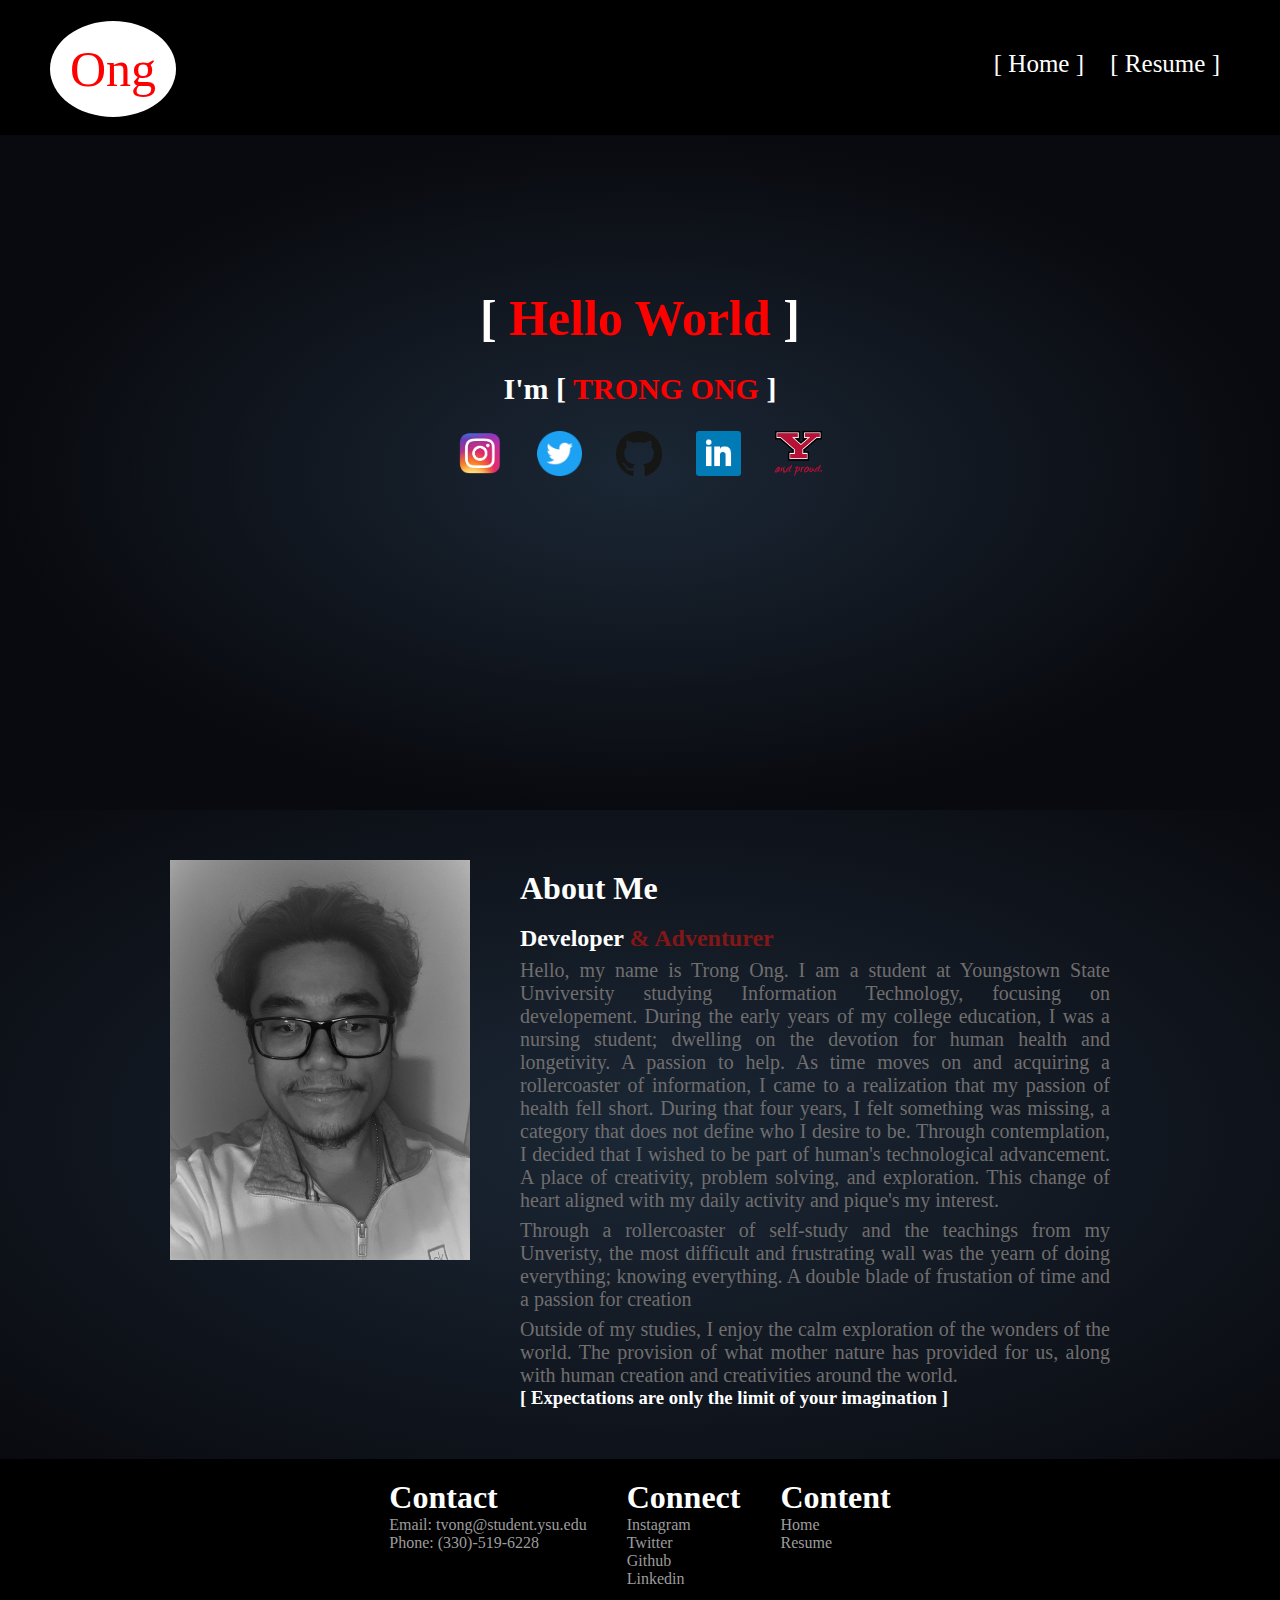
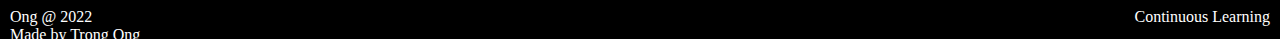
==== commit 3bbbe857: "edit p" ====
--- a/index.html
+++ b/index.html
@@ -42,7 +42,7 @@
                 <h2>Developer<span> & Adventurer</span></h2>
                 <p>Hello, my name is Trong Ong. I am a student at Youngstown State Unviversity studying Information Technology, focusing
                     on developement. During the early years of my college education, I was a nursing student; dwelling on the devotion
-                    for human health and longetivity. A passion to help. As time moves on and acquiring a rollercoast of information, I came to a realization
+                    for human health and longetivity. A passion to help. As time moves on and acquiring a rollercoaster of information, I came to a realization
                     that my passion of health fell short. During that four years, I felt something was missing, a category that does not
                     define who I desire to be. Through contemplation, I decided that I wished to be part of human's technological advancement. A place of creativity, problem solving,
                     and exploration. This change of heart aligned with my daily activity and pique's my interest.
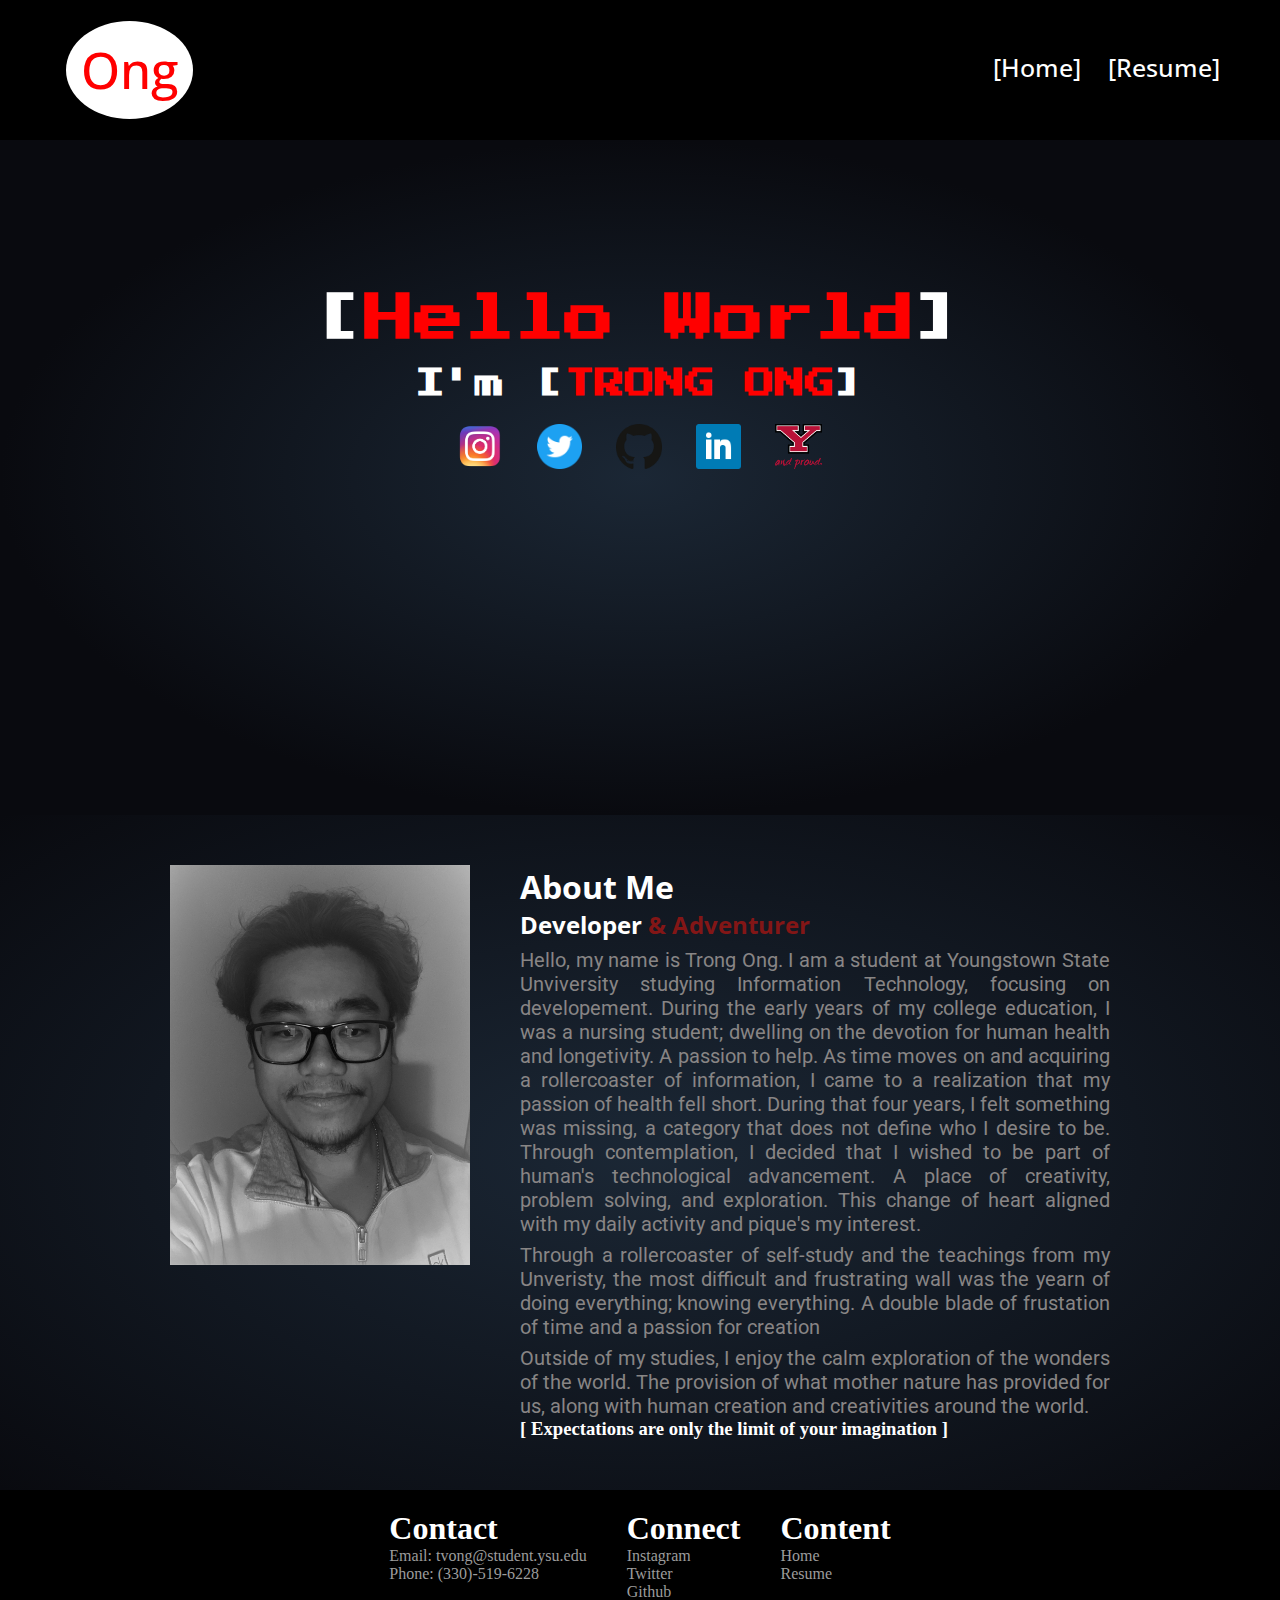
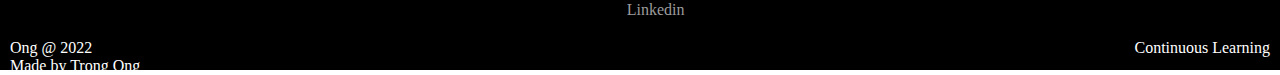
==== commit ca1b036d: "bug" ====
--- a/index.html
+++ b/index.html
@@ -9,21 +9,24 @@
     <link rel="stylesheet" href="./mobilestyle.css">
     <link rel="stylesheet" href="./navbar.css">
     <link rel="stylesheet" href="./mobilenavbar.css">
+    <link href="https://fonts.googleapis.com/css2?family=Press+Start+2P&display=swap" rel="stylesheet">
+    <link href="https://fonts.googleapis.com/css2?family=Open+Sans:wght@700&display=swap" rel="stylesheet">
+    <link href="https://fonts.googleapis.com/css2?family=Roboto&display=swap" rel="stylesheet">
 </head>
 <body>
     <header>
         <nav>
             <a href="index.html"><p class="logoName"><span>Ong</span></p></a>
-            <ul class="navigation">
-                <li><a href="index.html">[ Home ]</a></li>
-                <li><a href="#">[ Resume ]</a></li>
+            <ul class>
+                <li><a href="index.html">[Home]</a></li>
+                <li><a href="#">[Resume]</a></li>
             </ul>
         </nav>
     </header>
     <div class="content">
         <div class="inner">
-            <h1>[ <span class="textColor">Hello World</span> ]</h1>
-            <h2>I'm [ <span class="textColor">TRONG ONG</span> ]</h2>
+            <h1>[<span class="textColor">Hello World</span>]</h1>
+            <h2>I'm [<span class="textColor">TRONG ONG</span>]</h2>
             <ul class="links">
                 <li><a href="https://www.instagram.com/trong_ong/" target="_blank" rel="noopener noreferrer"><img class="instagram" src="./logo/instagram.png" alt="logo"></a></li>
                 <li><a href="https://twitter.com/TrongOng" target="_blank" rel="noopener noreferrer"><img class="twitter" src="./logo/twitter.png" alt="logo"></a></li>
@@ -38,7 +41,6 @@
             <img class="picture" src="./pictureme1.jpg" alt="img">
             <div class="text">
                 <h1>About Me</h1>
-                <br>
                 <h2>Developer<span> & Adventurer</span></h2>
                 <p>Hello, my name is Trong Ong. I am a student at Youngstown State Unviversity studying Information Technology, focusing
                     on developement. During the early years of my college education, I was a nursing student; dwelling on the devotion
--- a/mainstyle.css
+++ b/mainstyle.css
@@ -24,10 +24,12 @@
 .inner h1 {
     padding-bottom: 25px;
     font-size: 50px;
+    font-family: "Press Start 2P";
 }
 .inner h2 {
     padding-bottom: 25px;
     font-size: 30px;
+    font-family: "Press Start 2P";
 }
 .inner h1 .textColor {
     color: red;
@@ -97,12 +99,16 @@
     color: rgb(131, 22, 22);
 }
 .text p {
-    color:rgb(112, 110, 110);
+    color:rgb(136, 133, 133);
     padding-top: 7px;
     font-size: 20px;
+    font-family: 'Roboto', sans-serif;
 }
 .text h1 {
-    padding-top: 10px;
+    font-family: 'Open Sans', sans-serif;
+}
+.text h2 {
+    font-family: 'Open Sans', sans-serif;
 }
 footer {
     min-height: 20vh;
--- a/mobilestyle.css
+++ b/mobilestyle.css
@@ -31,14 +31,14 @@
     }
     .inner h1 {
         padding-bottom: 25px;
-        font-size: 30px;
-    }
-    .inner h2 {
-        padding-bottom: 25px;
-        font-size: 25px;
-    }
-    .links li a {
-        padding: 15px;
+        font-size: 22px;
+    }
+    .inner h2 {
+        padding-bottom: 25px;
+        font-size: 20px;
+    }
+    .links li a {
+        padding: 7px;
     }
     .instagram {
         height: 30px;
@@ -113,14 +113,14 @@
     }
     .inner h1 {
         padding-bottom: 25px;
-        font-size: 30px;
-    }
-    .inner h2 {
-        padding-bottom: 25px;
         font-size: 25px;
     }
-    .links li a {
-        padding: 15px;
+    .inner h2 {
+        padding-bottom: 25px;
+        font-size: 23px;
+    }
+    .links li a {
+        padding: 10px;
     }
     .instagram {
         height: 30px;
@@ -196,14 +196,14 @@
     }
     .inner h1 {
         padding-bottom: 25px;
-        font-size: 30px;
-    }
-    .inner h2 {
-        padding-bottom: 25px;
         font-size: 25px;
     }
-    .links li a {
-        padding: 15px;
+    .inner h2 {
+        padding-bottom: 23px;
+        font-size: 20px;
+    }
+    .links li a {
+        padding: 10px;
     }
     .instagram {
         height: 30px;
@@ -278,14 +278,14 @@
     }
     .inner h1 {
         padding-bottom: 25px;
-        font-size: 30px;
-    }
-    .inner h2 {
-        padding-bottom: 25px;
-        font-size: 25px;
-    }
-    .links li a {
-        padding: 15px;
+        font-size: 23px;
+    }
+    .inner h2 {
+        padding-bottom: 25px;
+        font-size: 21px;
+    }
+    .links li a {
+        padding: 10px;
     }
     .instagram {
         height: 30px;
@@ -360,29 +360,29 @@
     }
     .inner h1 {
         padding-bottom: 25px;
-        font-size: 30px;
-    }
-    .inner h2 {
-        padding-bottom: 25px;
-        font-size: 25px;
-    }
-    .links li a {
-        padding: 15px;
-    }
-    .instagram {
-        height: 30px;
-    }
-    .twitter {
-        height: 30px;
-    }
-    .github {
-        height: 30px;
-    }
-    .linkedin {
-        height: 30px;
-    }
-    .ysu {
-        height: 30px;
+        font-size: 23px;
+    }
+    .inner h2 {
+        padding-bottom: 25px;
+        font-size: 20px;
+    }
+    .links li a {
+        padding: 10px;
+    }
+    .instagram {
+        height: 28px;
+    }
+    .twitter {
+        height: 28px;
+    }
+    .github {
+        height: 28px;
+    }
+    .linkedin {
+        height: 28px;
+    }
+    .ysu {
+        height: 28px;
     }
 /*Bio*/
     .bio {
@@ -442,14 +442,14 @@
     }
     .inner h1 {
         padding-bottom: 25px;
-        font-size: 30px;
-    }
-    .inner h2 {
-        padding-bottom: 25px;
         font-size: 25px;
     }
-    .links li a {
-        padding: 15px;
+    .inner h2 {
+        padding-bottom: 25px;
+        font-size: 23px;
+    }
+    .links li a {
+        padding: 10px;
     }
     .instagram {
         height: 30px;
@@ -687,12 +687,12 @@
         padding-top: 40%;
     }
     .inner h1 {
-        padding-bottom: 25px;
-        font-size: 60px;
-    }
-    .inner h2 {
-        padding-bottom: 25px;
+        padding-bottom: 35px;
         font-size: 55px;
+    }
+    .inner h2 {
+        padding-bottom: 35px;
+        font-size: 50px;
     }
     .links li a {
         padding: 20px;
@@ -763,37 +763,6 @@
     .footer-right {
         float: right;
         padding-right: 10px;
-    }
-}
-
-
-
-@keyframes textColor {
-    0% {
-        color: red;
-    }
-    25% {
-        color: gold;
-    }
-    50% {
-        color: lime;
-    }
-    75% {
-        color: dodgerblue;
-    }
-}
-@keyframes pictureColor {
-    0% {
-        box-shadow: 10px 10px 5px dodgerblue;
-    }
-    25% {
-        box-shadow: 10px 10px 5px lime;
-    }
-    50% {
-        box-shadow: 10px 10px 5px gold;
-    }
-    75% {
-        box-shadow: 10px 10px 5px red;
     }
 }
 @media all and (width: 540px) {
@@ -888,14 +857,14 @@
     }
     .inner h1 {
         padding-bottom: 25px;
-        font-size: 25px;
-    }
-    .inner h2 {
-        padding-bottom: 25px;
-        font-size: 20px;
-    }
-    .links li a {
-        padding: 10px;
+        font-size: 17px;
+    }
+    .inner h2 {
+        padding-bottom: 25px;
+        font-size: 15px;
+    }
+    .links li a {
+        padding: 7px;
     }
     .instagram {
         height: 20px;
--- a/navbar.css
+++ b/navbar.css
@@ -4,15 +4,19 @@
 }
 .logoName {
     display: inline-block;
-    margin: 40px auto 20px 50px;
+    margin: 20px auto 20px 50px;
+    border-radius: 50%;
+    padding: 16px;
+    animation: logo 8s infinite alternate;
 }
 .logoName span {
     color: red;
-    padding: 20px;
+    padding: 15px;
     background: white;
     border-radius: 50%;
     font-weight: 500;
     font-size: 50px;
+    font-family: 'Open Sans', sans-serif;
 }
 nav ul {
     font-weight: 500;
@@ -20,6 +24,7 @@
     background: transparent;
     float: right;
     margin: 50px 50px 20px auto;
+    font-family: 'Open Sans', sans-serif;
 }
 nav li {
     display: inline-block;
@@ -32,30 +37,24 @@
     margin: 10px;
 }
 nav li a:hover {
-    color: red;
+    color: grey;
     cursor: pointer;
 }
-@media all and (width: 375px) {
-    header {
-        min-height: 15vh;
-        background: black;
+
+@keyframes logo {
+    0% {
+        background: red;
     }
-    .logoName {
-        margin: 35px auto 0px 20px;
+    25% {
+        background: gold;
     }
-    .logoName span {
-        padding: 15px;
-        font-size: 25px;
+    50% {
+        background: lime;
     }
-    nav ul {
-        font-weight: 500;
-        font-size: 13px;
-        margin: 40px 20px 10px auto;
+    75% {
+        background: dodgerblue;
     }
-    nav li {
-        display: inline-block;
-    }
-    nav li a {
-        margin: 10px;
+    100% {
+        background: transparent;
     }
 }--- a/mobilenavbar.css
+++ b/mobilenavbar.css
@@ -1,6 +1,7 @@
 @media all and (width: 375px) {
     .logoName {
-        margin: 35px auto 0px 20px;
+        margin: 20px auto 0px 13px;
+        padding: 15px;
     }
     .logoName span {
         padding: 15px;
@@ -9,7 +10,7 @@
     nav ul {
         font-weight: 500;
         font-size: 13px;
-        margin: 40px 20px 10px auto;
+        margin: 40px 13px 10px auto;
     }
     nav li {
         display: inline-block;
@@ -20,7 +21,76 @@
 }
 @media all and (width: 414px) {
     .logoName {
-        margin: 50px auto 0px 20px;
+        margin: 35px auto 0px 20px;
+        padding: 15px;
+    }
+    .logoName span {
+        padding: 15px;
+        font-size: 22px;
+    }
+    nav ul {
+        font-size: 16px;
+        margin: 50px 17px 10px auto;
+    }
+    nav li a {
+        margin: 5px;
+    }
+}
+@media all and (width: 390px) {
+    .logoName {
+        margin: 32px auto 0px 18px;
+        padding: 15px;
+    }
+    .logoName span {
+        padding: 15px;
+        font-size: 22px;
+    }
+    nav ul {
+        font-size: 16px;
+        margin: 50px 18px 10px auto;
+    }
+    nav li a {
+        margin: 5px;
+    }
+}
+@media all and (width: 393px) {
+    .logoName {
+        margin: 32px auto 0px 20px;
+        padding: 15px;
+    }
+    .logoName span {
+        padding: 15px;
+        font-size: 22px;
+    }
+    nav ul {
+        font-size: 16px;
+        margin: 52px 18px 10px auto;
+    }
+    nav li a {
+        margin: 5px;
+    }
+}
+@media all and (width: 360px) {
+    .logoName {
+        margin: 20px auto 0px 16px;
+        padding: 15px;
+    }
+    .logoName span {
+        padding: 15px;
+        font-size: 25px;
+    }
+    nav ul {
+        font-size: 13px;
+        margin: 45px 16px 10px auto;
+    }
+    nav li a {
+        margin: 5px;
+    }
+}
+@media all and (width: 412px) {
+    .logoName {
+        margin: 30px auto 0px 17px;
+        padding: 15px;
     }
     .logoName span {
         padding: 15px;
@@ -28,71 +98,7 @@
     }
     nav ul {
         font-size: 16px;
-        margin: 55px 20px 10px auto;
-    }
-    nav li a {
-        margin: 5px;
-    }
-}
-@media all and (width: 390px) {
-    .logoName {
-        margin: 50px auto 0px 20px;
-    }
-    .logoName span {
-        padding: 15px;
-        font-size: 25px;
-    }
-    nav ul {
-        font-size: 16px;
-        margin: 55px 20px 10px auto;
-    }
-    nav li a {
-        margin: 5px;
-    }
-}
-@media all and (width: 393px) {
-    .logoName {
-        margin: 50px auto 0px 20px;
-    }
-    .logoName span {
-        padding: 15px;
-        font-size: 25px;
-    }
-    nav ul {
-        font-size: 16px;
-        margin: 55px 20px 10px auto;
-    }
-    nav li a {
-        margin: 5px;
-    }
-}
-@media all and (width: 360px) {
-    .logoName {
-        margin: 40px auto 0px 20px;
-    }
-    .logoName span {
-        padding: 15px;
-        font-size: 25px;
-    }
-    nav ul {
-        font-size: 13px;
-        margin: 45px 20px 10px auto;
-    }
-    nav li a {
-        margin: 5px;
-    }
-}
-@media all and (width: 412px) {
-    .logoName {
-        margin: 50px auto 0px 20px;
-    }
-    .logoName span {
-        padding: 15px;
-        font-size: 25px;
-    }
-    nav ul {
-        font-size: 16px;
-        margin: 55px 20px 10px auto;
+        margin: 55px 17px 10px auto;
     }
     nav li a {
         margin: 5px;
@@ -100,7 +106,7 @@
 }
 @media all and (width: 820px) {
     .logoName {
-        margin: 55px auto 0px 50px;
+        margin: 35px auto 0px 40px;
     }
     .logoName span {
         padding: 20px;
@@ -116,7 +122,8 @@
 }
 @media all and (width: 768px) {
     .logoName {
-        margin: 45px auto 0px 50px;
+        margin: 22px auto 0px 40px;
+        padding: 22px;
     }
     .logoName span {
         padding: 20px;
@@ -132,7 +139,8 @@
 }
 @media all and (width: 912px) {
     .logoName {
-        margin: 60px auto 0px 50px;
+        margin: 35px auto 0px 40px;
+        padding: 28px;
     }
     .logoName span {
         padding: 25px;
@@ -148,7 +156,8 @@
 }
 @media all and (width: 540px) {
     .logoName {
-        margin: 40px auto 0px 20px;
+        margin: 20px auto 0px 20px;
+        padding: 15px;
     }
     .logoName span {
         padding: 15px;
@@ -164,15 +173,16 @@
 }
 @media all and (width: 280px) {
     .logoName {
-        margin: 40px auto 0px 20px;
+        margin: 25px auto 0px 20px;
+        padding: 12px;
     }
     .logoName span {
         padding: 12px;
         font-size: 18px;
     }
     nav ul {
-        font-size: 10px;
-        margin: 45px 20px 10px auto;
+        font-size: 12px;
+        margin: 40px 15px 10px auto;
     }
     nav li a {
         margin: 3px;
